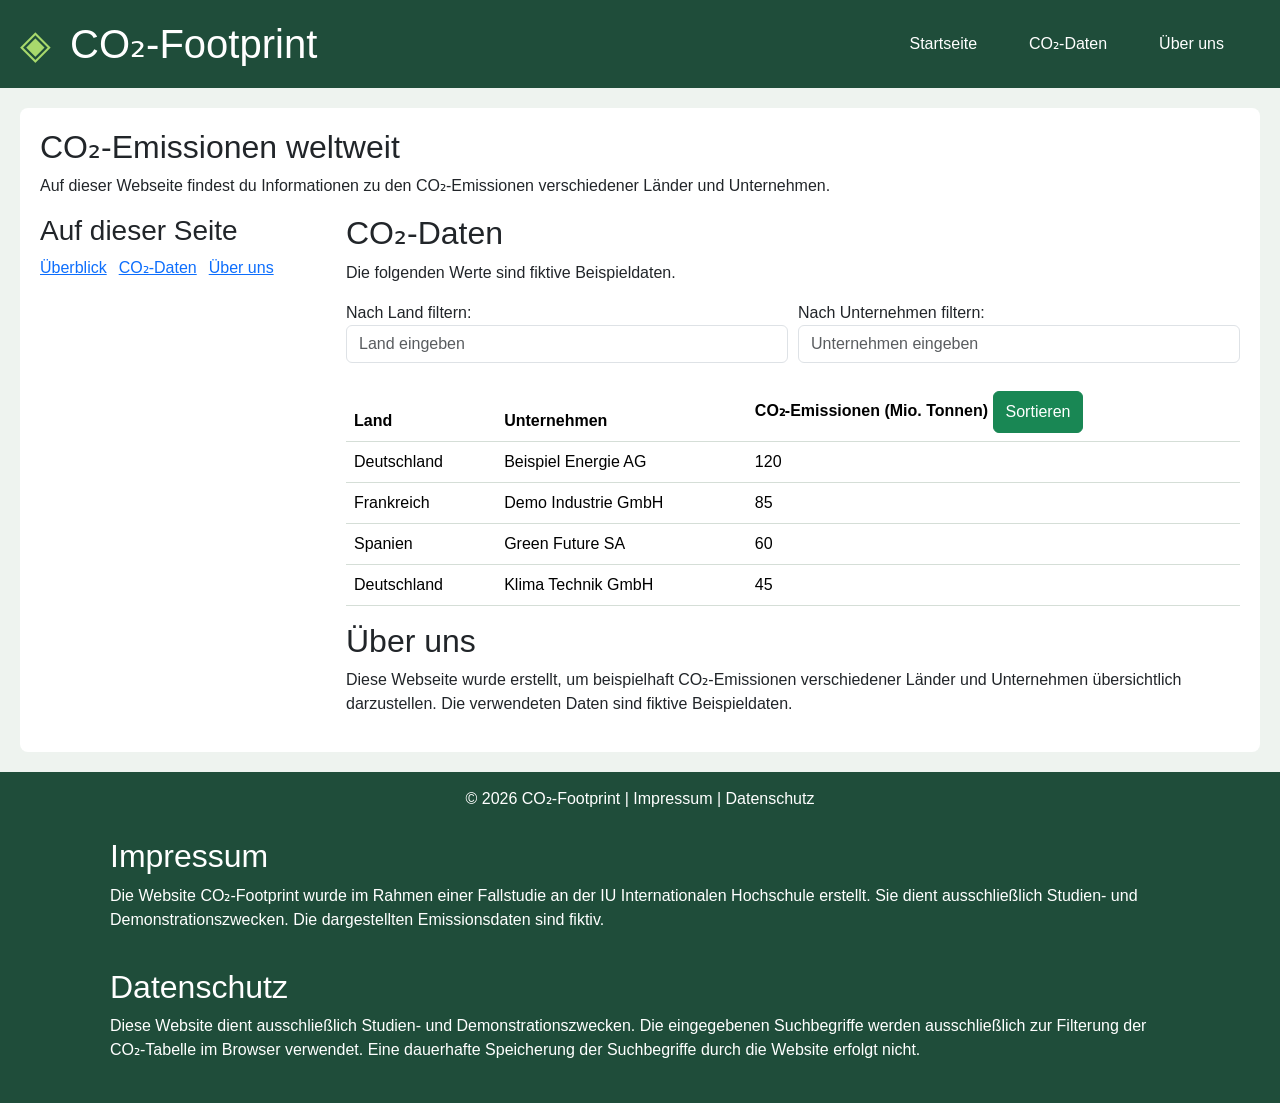
==== index.html @ 739d40d6 "Add files via upload" ====
<!DOCTYPE html>
<html lang="de" dir="ltr"> 

<head>
    <meta name="viewport" content="width=device-width, initial-scale=1.0">
    <title>CO₂-Footprint</title>

    <link rel="stylesheet" href="../css/bootstrap.min.css">
    <link rel="stylesheet" href="style.css">
</head>
    <body>
        <header class="d-flex flex-column flex-md-row justify-content-between align-items-md-center gap-3">

    <h1 class="mb-0">
        <span class="logo-icon">◈</span> CO₂-Footprint
    </h1>

    <nav class="nav header-nav">
        <a class="nav-link" href="#ueberblick">Startseite</a>
        <a class="nav-link" href="#co2-daten">CO₂-Daten</a>
        <a class="nav-link" href="#ueber-uns">Über uns</a>
    </nav>

        </header>

         <main>

            <h2 id="ueberblick">CO₂-Emissionen weltweit</h2>
            <p>
                Auf dieser Webseite findest du Informationen zu den
                CO₂-Emissionen verschiedener Länder und Unternehmen.
            
            </p>
            
            <div class="seiten-layout row g-4">

 <aside class="col-12 col-md-3">
    <h3>Auf dieser Seite</h3>
    <nav>
        <a href="#ueberblick">Überblick</a>
        <a href="#co2-daten">CO₂-Daten</a>
        <a href="#ueber-uns">Über uns</a>
    </nav>
</aside>

<div class="hauptinhalt col-12 col-md-9"> 

<section id="co2-daten">
    <h2>CO₂-Daten</h2>
    <p>Die folgenden Werte sind fiktive Beispieldaten.</p>

<div class="filter-bereich">
   <div>
    <label for="land-filter">Nach Land filtern:</label>
    <input type="text" class="form-control" id="land-filter" placeholder="Land eingeben">
</div>

<div>
    <label for="unternehmen-filter">Nach Unternehmen filtern:</label>
    <input type="text" class="form-control" id="unternehmen-filter" placeholder="Unternehmen eingeben">
</div>

</div>

<div class="tabellen-container table-responsive">
    <table class="table">
        <thead>
            <tr>
                <th>Land</th>
                <th>Unternehmen</th>
                
<th>
    CO₂-Emissionen (Mio. Tonnen)
    <button class="btn btn-success" id="sort-emissionen">Sortieren</button>
</th>

            </tr>

        </thead>

        <tbody>
            <tr>
                <td>Deutschland</td>
                <td>Beispiel Energie AG</td>
                <td>120</td>
            </tr>

            <tr>
                <td>Frankreich</td>
                <td>Demo Industrie GmbH</td>
                <td>85</td>
            </tr>

            <tr>
                <td>Spanien</td>
                <td>Green Future SA</td>
                <td>60</td>
            </tr>

            <tr>
                <td>Deutschland</td>
                <td>Klima Technik GmbH</td>
                <td>45</td>
            </tr>

        </tbody>
    </table>
    </div>
</section>

<section id="ueber-uns">
    <h2>Über uns</h2>
    <p>Diese Webseite wurde erstellt, 
        um beispielhaft CO₂-Emissionen verschiedener Länder und 
        Unternehmen übersichtlich darzustellen. 
        Die verwendeten Daten sind fiktive Beispieldaten.</p>
</section>

    </div>
</div>
        
</main>

          
<footer>
    <p> © 2026 CO₂-Footprint |
        <a href="#impressum"> Impressum </a> | 
        <a href="#datenschutz"> Datenschutz </a>
     </p>
       

    <section id="impressum">
        <h2>Impressum</h2>
    <p> Die Website CO₂-Footprint wurde im Rahmen einer
        Fallstudie an der IU Internationalen Hochschule erstellt.
        Sie dient ausschließlich Studien- und Demonstrationszwecken. 
        Die dargestellten Emissionsdaten sind fiktiv. 
    </p>

    </section>

    <section id="datenschutz">
        <h2>Datenschutz</h2>
    <p>Diese Website dient ausschließlich Studien- und
        Demonstrationszwecken. Die eingegebenen Suchbegriffe
        werden ausschließlich zur Filterung der CO₂-Tabelle
        im Browser verwendet. Eine dauerhafte Speicherung
        der Suchbegriffe durch die Website erfolgt nicht.
    </p>

    </section>

</footer>

<script src="../js/bootstrap.bundle.min.js"></script>
<script src="script.js"></script>

    </body>
    
</html>
---- style.css ----
body {
    font-family: Arial, sans-serif;
    background-color: #eef3ef;
    margin: 0;
}
header {
    background-color: #1f4d3a;
    color: white;
    padding: 20px;
}

header nav a {
    color: white;
    text-decoration: none;
    margin-right: 20px;
}

main {
    padding: 20px;
    margin: 20px;
    background-color: white;
    border-radius: 8px;
}

#impressum,
#datenschutz {
    padding: 10px 20px;
    max-width: 1100px; 
    margin: 0 auto;
    text-align: left;
}

footer {
    background-color: #1f4d3a;
    color: white;
    text-align: center;
    padding: 15px;
    margin-top: 20px;
}

footer a {
    color: white;
    text-decoration: none;
}

footer a:hover {
    color: #a8d96c;
    text-decoration: underline;
}

.logo-icon {
    color: #a8d96c;
    margin-right: 8px;
}

table {
    width: 100%;
    border-collapse: collapse;
    margin-top: 20px;
}

th,
td {
    padding: 12px;
    text-align: left;
    border-bottom: 1px solid #d5ded7;
}

th {
    background-color: #1f4d3a;
    color: white;
}

tbody tr:hover {
    background-color: #eef3ef;
}

@media (max-width: 600px) {
    main {
        margin: 8px;
    }
    .filter-bereich {
        flex-direction: column;
    }
    .seiten-layout {
        flex-direction: column;
    }

    }

.tabellen-container{
    overflow-x: auto;
}

.seiten-layout aside nav {
    display: flex;
    gap: 12px;
    flex-wrap: wrap;
}

#sort-emissionen {
    white-space: nowrap;
    padding: 8px 12px;
    cursor: pointer;
}

.filter-bereich {
    display: flex;
    gap: 10px;
    align-items: stretch;
    flex-wrap: wrap;
}
.filter-bereich > div {
    flex: 1;
    min-width: 200px;
}

.header-nav .nav-link {
    color: white;
    text-decoration: none;
}

.header-nav .nav-link:hover {
    color: #a8d96c;
}
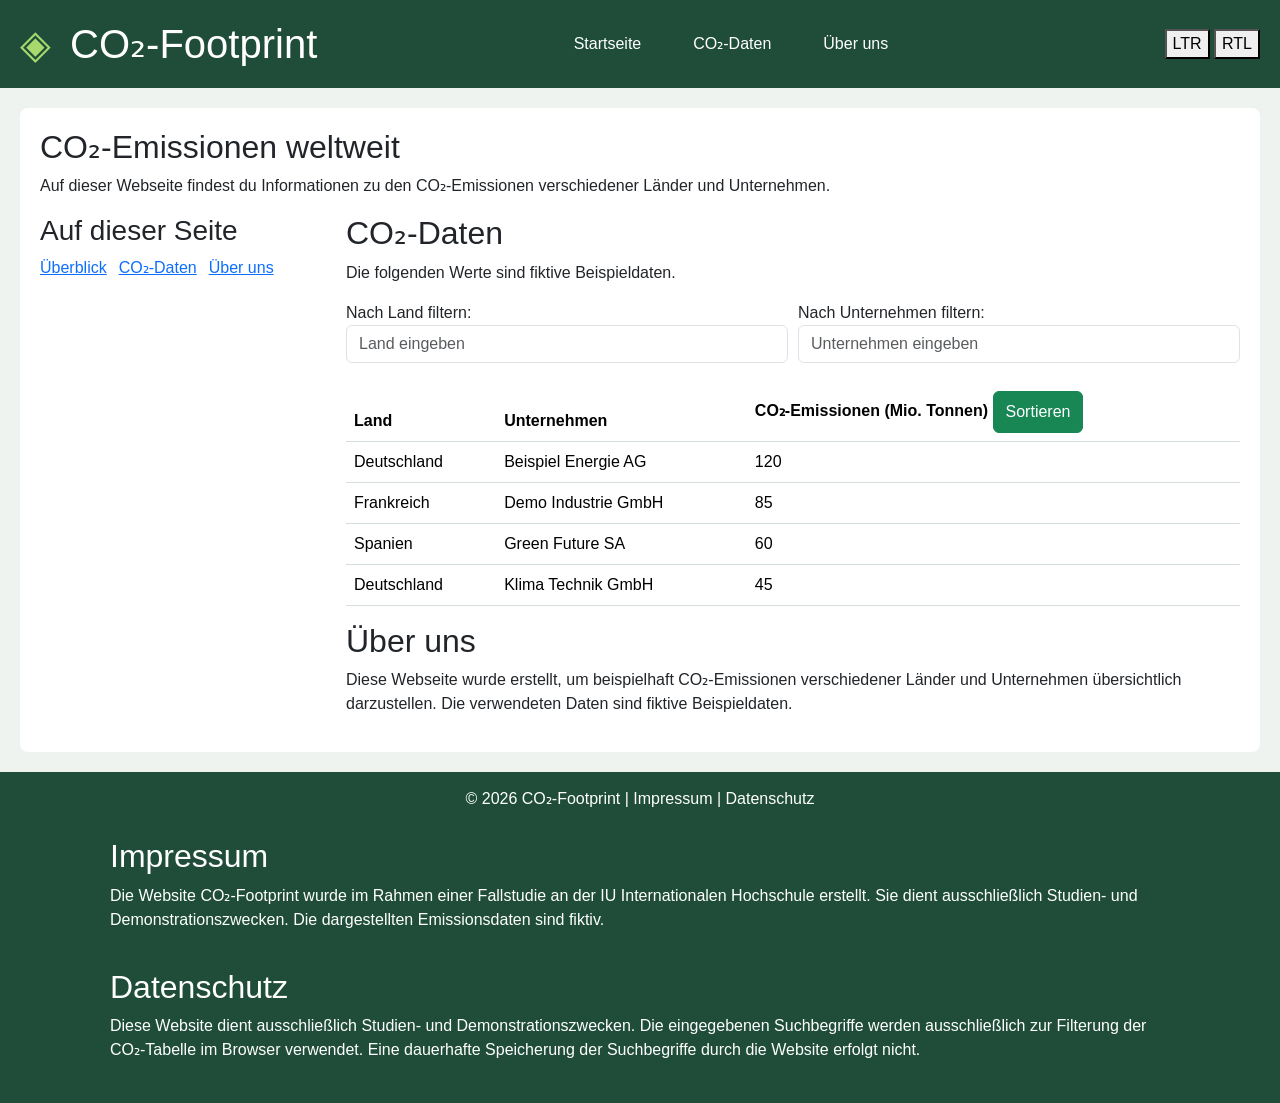
==== commit 51e85e11: "Add language direction buttons to index.html" ====
--- a/index.html
+++ b/index.html
@@ -5,7 +5,7 @@
     <meta name="viewport" content="width=device-width, initial-scale=1.0">
     <title>CO₂-Footprint</title>
 
-    <link rel="stylesheet" href="../css/bootstrap.min.css">
+    <link rel="stylesheet" href="css/bootstrap.min.css">
     <link rel="stylesheet" href="style.css">
 </head>
     <body>
@@ -20,6 +20,10 @@
         <a class="nav-link" href="#co2-daten">CO₂-Daten</a>
         <a class="nav-link" href="#ueber-uns">Über uns</a>
     </nav>
+            <div class="sprachrichtung">
+    <button type="button" id="ltr-button">LTR</button>
+    <button type="button" id="rtl-button">RTL</button>
+            </div>
 
         </header>
 
@@ -152,9 +156,9 @@
 
 </footer>
 
-<script src="../js/bootstrap.bundle.min.js"></script>
+<script src="js/bootstrap.bundle.min.js"></script>
 <script src="script.js"></script>
 
     </body>
     
-</html>+</html>
